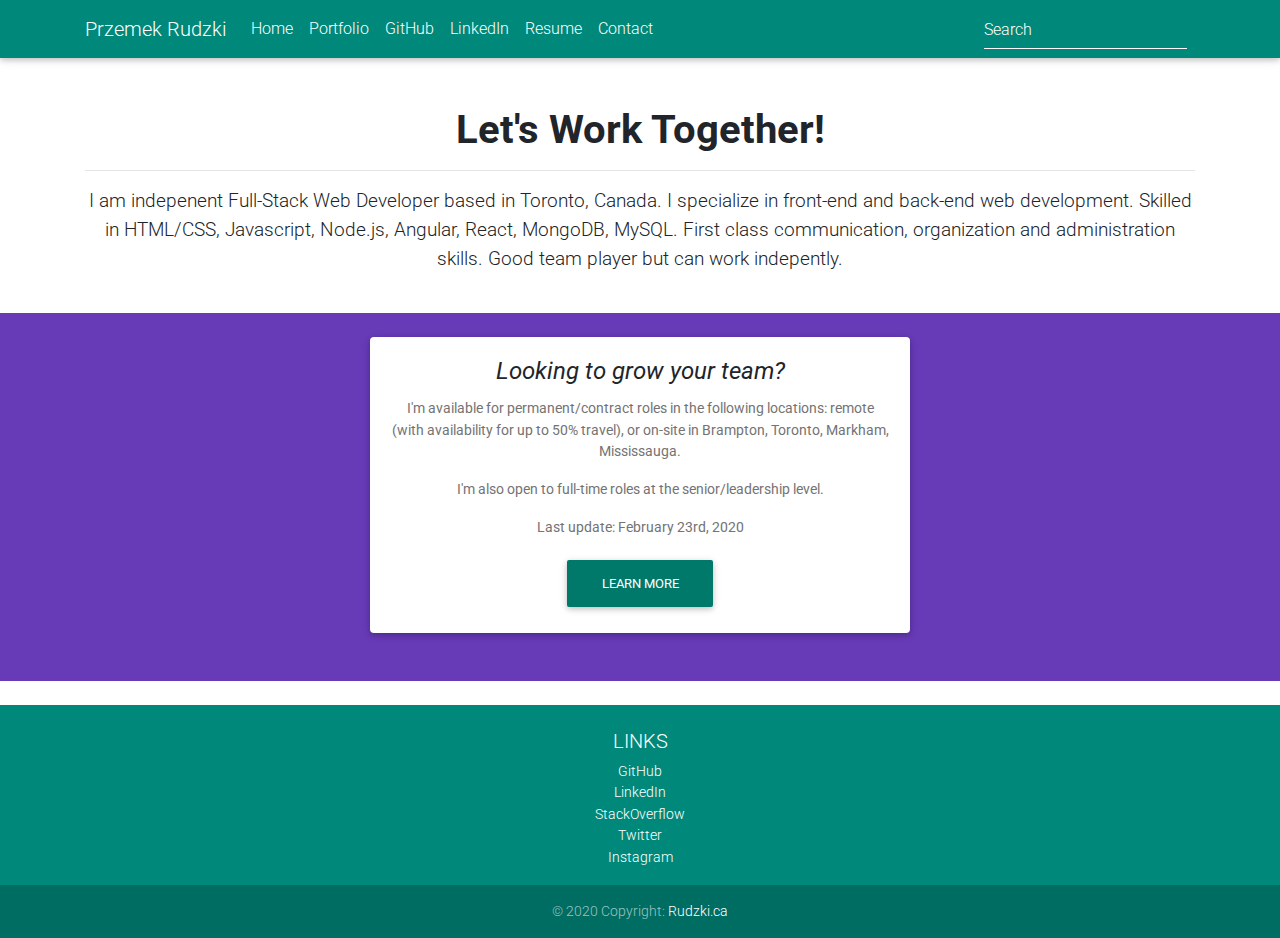
==== index.html @ a3b3c12f "mvp version" ====
<!DOCTYPE html>
<html lang="en">

<head>
  <meta charset="UTF-8">
  <meta name="viewport" content="width=device-width, initial-scale=1, shrink-to-fit=no">
  <meta http-equiv="x-ua-compatible" content="ie=edge">
  <title>Przemek Rudzki</title>

  <link rel="icon" href="./assets/favicon/favicon.ico" type="image/x-icon">
  <!-- Font Awesome -->
  <link rel="stylesheet" href="https://use.fontawesome.com/releases/v5.11.2/css/all.css">
  <!-- Google Fonts Roboto -->
  <link rel="stylesheet" href="https://fonts.googleapis.com/css?family=Roboto:300,400,500,700&display=swap">
  <!-- Bootstrap core CSS -->
  <link rel="stylesheet" href="css/bootstrap.min.css">
  <!-- Material Design Bootstrap -->
  <link rel="stylesheet" href="css/mdb.min.css">

</head>

<body>

  <!--Main Navigation-->
  <header>

    <!--Navbar-->
    <nav class="navbar navbar-expand-lg navbar-dark teal darken-1">

      <!-- Additional container -->
      <div class="container">

        <!-- Navbar brand -->
        <a class="navbar-brand" href="#">Przemek Rudzki</a>

        <!-- Collapse button -->
        <button class="navbar-toggler" type="button" data-toggle="collapse" data-target="#basicExampleNav"
          aria-controls="basicExampleNav" aria-expanded="false" aria-label="Toggle navigation">
          <span class="navbar-toggler-icon"></span>
        </button>

        <!-- Collapsible content -->
        <div class="collapse navbar-collapse" id="basicExampleNav">

          <!-- Links -->
          <ul class="navbar-nav mr-auto">
            <li class="nav-item">
              <a class="nav-link" href="index.html">Home
                <span class="sr-only">(current)</span>
              </a>
            </li>
            <li class="nav-item">
              <a class="nav-link" href="portfolio.html">Portfolio</a>
            </li>
            <li class="nav-item">
              <a class="nav-link" href="https://github.com/KiteRunner2" target="blank">GitHub</a>
            </li>
            <li class="nav-item">
              <a class="nav-link" href="https://www.linkedin.com/in/rudzki/" target="blank">LinkedIn</a>
            </li>
            <li class="nav-item">
              <a class="nav-link" href="#" target="">Resume</a>
            </li>
            <li class="nav-item">
              <a class="nav-link" href="contact.html">Contact</a>
            </li>
          </ul>
          <!-- Links -->

          <form class="form-inline">
            <div class="md-form my-0">
              <input class="form-control mr-sm-2" type="text" placeholder="Search" aria-label="Search">
            </div>
          </form>
        </div>
        <!-- Collapsible content -->

      </div>
      <!-- Additional container -->

    </nav>
    <!--/.Navbar-->

  </header>
  <!--Main Navigation-->

  <!--Main layout-->
  <main class="mt-5">

    <!--Main container-->



    <div class="container">

      <!--Grid row-->
      <div class="row">

        <!--Grid column-->
        <!-- <div class="col-md-7 mb-4">
  
            <div class="view overlay z-depth-1-half">
              <img src="" class="card-img-top" alt="">
              <div class="mask rgba-white-light"></div>
            </div>
  
          </div> -->
        <!--Grid column-->

        <!--Grid column-->
        <div class="col-md-12 mb-4 text-center">

          <h1 class="font-weight-bold">Let's Work Together!</h1>
          <hr>
          <p style="font-size: larger;">I am indepenent Full-Stack Web Developer based in Toronto, Canada. I specialize
            in front-end and back-end web development.
            Skilled in HTML/CSS, Javascript, Node.js, Angular, React, MongoDB, MySQL. First class communication,
            organization and administration skills. Good team player but can work indepently.</p>
          <!-- <a href="portfolio.html" class="btn btn-teal darken-1">Learn more</a> -->

        </div>
        <!--Grid column-->



      </div>
      <!--Grid row-->


      <!--Grid row-->


    </div>
    <!--Main container-->
    <header class="deep-purple ligthen-1">
      <div class="container">
        <div class="row">
          <div class="col-md-3">

          </div>
          <div class="col-md-6 py-4 text-center">
            <div class="card mb-4">
              <!--Card image-->
              <!-- <div class="view overlay">
                  <img src="./assets/img/mypic_small.jpg" class="card-img-top"
                    alt="">
                  <a href="#">
                    <div class="mask rgba-white-slight"></div>
                  </a>
                </div> -->
              <div class="card-body">
                <!--Title-->
                <h4 class="card-title font-italic">Looking to grow your team?</h4>
                <!--Text-->
                <p class="card-text">I'm available for permanent/contract roles in the following locations: remote (with
                  availability for up to 50% travel), or on-site in Brampton, Toronto, Markham, Mississauga.</p>

                <p class="card-text"> I'm also open to full-time roles at the senior/leadership level.</p>
                <p class="card-text">Last update: February 23rd, 2020</p>
                <a href="portfolio.html" class="btn btn-teal darken-1">Learn more</a>

              </div>
            </div>
          </div>
          <div class="col-md-3">

          </div>

        </div>

      </div>
    </header>

  </main>
  <!--Main layout-->

  <!-- Footer -->
  <footer class="page-footer font-small teal darken-1 pt-4 mt-4">

    <!-- Footer Links -->
    <div class="container text-center">

      <!-- Grid row -->
      <div class="row">
        <!-- Grid column -->
        <hr class="clearfix w-100 d-md-none pb-3">

        <!-- Grid column -->
        <div class="col-md-12 mb-md-0 mb-3">
          <!-- Links -->
          <h5 class="text-uppercase">Links</h5>

          <ul class="list-unstyled">
            <li>
              <a href="https://github.com/KiteRunner2" target="blank">GitHub</a>
            </li>
            <li>
              <a href="https://www.linkedin.com/in/rudzki/" target="blank">LinkedIn</a>
            </li>
            <li>
              <a href="https://stackoverflow.com/users/9341591/kiterunner" target="blank">StackOverflow</a>
            </li>
            <li>
              <a href="https://twitter.com/kiterunner_ca" target="blank">Twitter</a>
            </li>
            <li>
              <a href="https://www.instagram.com/kiterunner_ca/" target="blank">Instagram</a>
            </li>
          </ul>

        </div>
        <!-- Grid column -->
      </div>
      <!-- Grid row -->
    </div>
    <!-- Footer Links -->
    <!-- Copyright -->
    <div class="footer-copyright text-center py-3">© 2020 Copyright:
      <a href="https://rudzki.ca"> Rudzki.ca</a>
    </div>
    <!-- Copyright -->
  </footer>

  <!-- jQuery -->
  <script type="text/javascript" src="js/jquery.min.js"></script>
  <!-- Bootstrap tooltips -->
  <script type="text/javascript" src="js/popper.min.js"></script>
  <!-- Bootstrap core JavaScript -->
  <script type="text/javascript" src="js/bootstrap.min.js"></script>
  <!-- MDB core JavaScript -->
  <script type="text/javascript" src="js/mdb.min.js"></script>
  <!-- Your custom scripts (optional) -->
  <script type="text/javascript"></script>

</body>

</html>
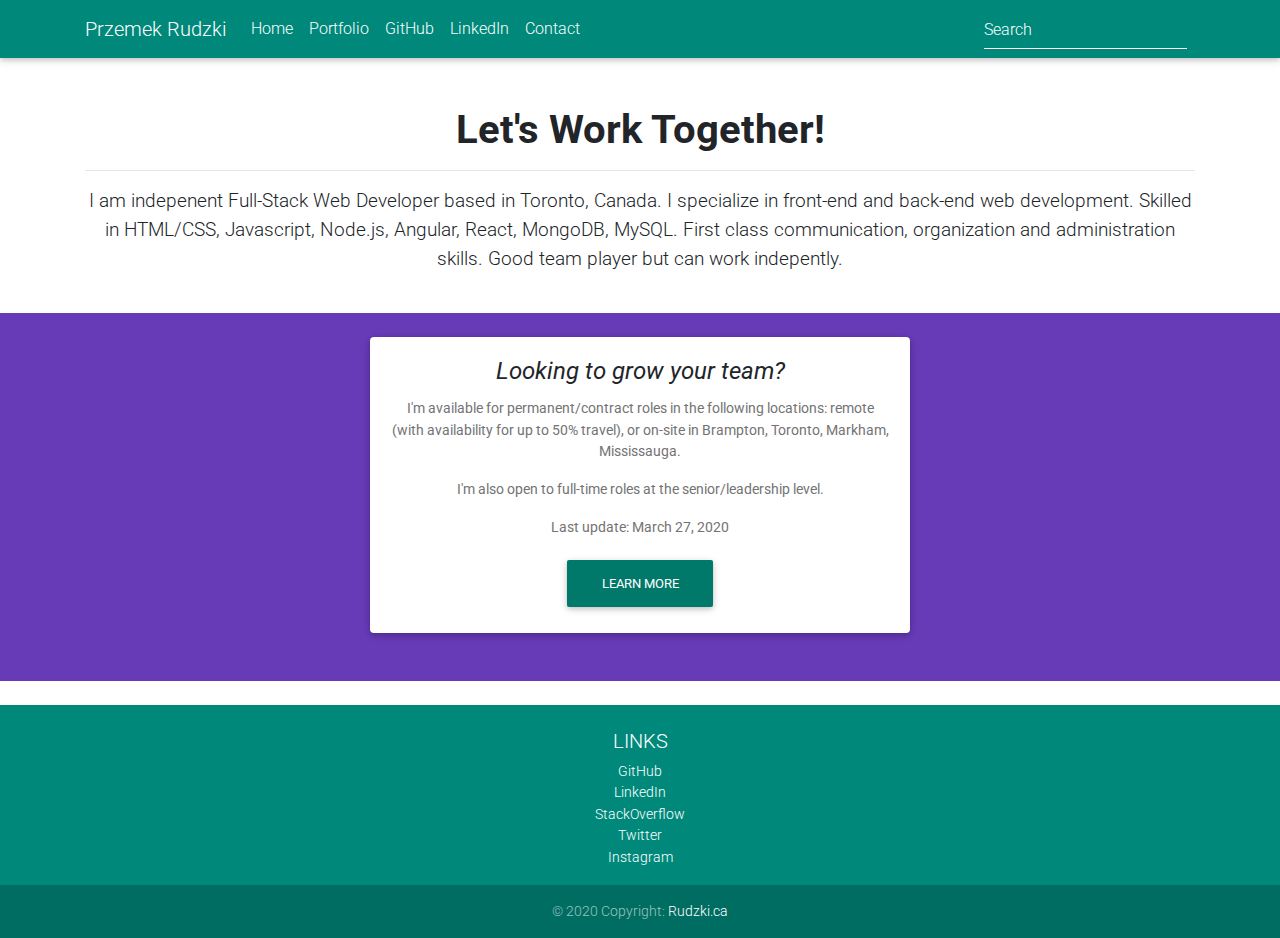
==== commit 44a39960: "contact form email is working now, added extra projects to portoflio, added some shadows on buttons," ====
--- a/index.html
+++ b/index.html
@@ -20,7 +20,104 @@
 </head>
 
 <body>
-
+  <div id="alertMessage"></div>
+  <!-- Modal -->
+  <div class="modal fade" id="contactModal" tabindex="-1" role="dialog" aria-labelledby="exampleModalCenterTitle"
+    aria-hidden="true">
+    <div class="modal-dialog modal-dialog-centered" role="document">
+      <div class="modal-content">
+
+        <!-- <div class="container my-5"> -->
+
+        <!-- <style>
+        .border-top {
+          border-top: 5px solid #218c74 !important;
+          border-top-left-radius: .25rem!important;
+            border-top-right-radius: .25rem!important;
+        }
+      </style> -->
+
+
+        <!--Section: Content-->
+        <section class="text-center dark-grey-text mb-5">
+          <div style="padding:1rem;">
+            <!-- <div class="card"> -->
+            <!-- <div class="card-body"> -->
+
+            <!-- Section heading -->
+            <h3 class="font-weight-bold my-4">Contact me</h3>
+            <!-- Section description -->
+
+
+            <!-- <form class="mb-4 mx-md-5" action="" onsubmit=""> -->
+
+            <div class="row">
+              <div class="col-md-6 mb-4">
+
+                <!-- Name -->
+                <input type="text" id="name" class="form-control" placeholder="Name">
+
+              </div>
+              <div class="col-md-6 mb-4">
+
+                <!-- Email -->
+                <input type="email" id="email" class="form-control" placeholder="Email">
+
+              </div>
+            </div>
+
+            <div class="row">
+              <div class="col-md-12 mb-4">
+
+                <!-- Subject -->
+                <input type="text" id="subject" class="form-control" placeholder="Subject">
+
+              </div>
+            </div>
+
+            <div class="row">
+              <div class="col-md-12">
+
+                <div class="form-group mb-4">
+                  <textarea class="form-control rounded" id="message" rows="3" placeholder="How can I help?"></textarea>
+                </div>
+
+                <div class="text-center">
+                  <button type="submit" onclick="submit();$('#contactModal').modal('hide')"
+                    class="btn btn-info btn-md btn-teal darken-1">Submit</button>
+                </div>
+
+              </div>
+            </div>
+
+            <!-- </form> -->
+
+            <!-- </div> -->
+            <!-- </div> -->
+          </div>
+        </section>
+        <!-- Section: Content -->
+
+        <!-- </div> -->
+
+
+        <!-- <div class="modal-header">
+        <h5 class="modal-title" id="exampleModalCenterTitle">Modal title</h5>
+        <button type="button" class="close" data-dismiss="modal" aria-label="Close">
+          <span aria-hidden="true">&times;</span>
+        </button>
+      </div>
+      <div class="modal-body">
+        ...
+      </div>
+      <div class="modal-footer">
+        <button type="button" class="btn btn-secondary" data-dismiss="modal">Close</button>
+        <button type="button" class="btn btn-primary">Save changes</button>
+      </div> -->
+      </div>
+    </div>
+  </div>
+  <!-- Modal -->
   <!--Main Navigation-->
   <header>
 
@@ -59,10 +156,10 @@
               <a class="nav-link" href="https://www.linkedin.com/in/rudzki/" target="blank">LinkedIn</a>
             </li>
             <li class="nav-item">
-              <a class="nav-link" href="#" target="">Resume</a>
-            </li>
-            <li class="nav-item">
-              <a class="nav-link" href="contact.html">Contact</a>
+              <!-- <a class="nav-link" href="#" target="">Resume</a> -->
+            </li>
+            <li class="nav-item">
+              <a class="nav-link" data-toggle="modal" data-target="#contactModal" href="#">Contact</a>
             </li>
           </ul>
           <!-- Links -->
@@ -156,7 +253,7 @@
                   availability for up to 50% travel), or on-site in Brampton, Toronto, Markham, Mississauga.</p>
 
                 <p class="card-text"> I'm also open to full-time roles at the senior/leadership level.</p>
-                <p class="card-text">Last update: February 23rd, 2020</p>
+                <p class="card-text">Last update: March 27, 2020</p>
                 <a href="portfolio.html" class="btn btn-teal darken-1">Learn more</a>
 
               </div>
@@ -230,7 +327,51 @@
   <!-- MDB core JavaScript -->
   <script type="text/javascript" src="js/mdb.min.js"></script>
   <!-- Your custom scripts (optional) -->
-  <script type="text/javascript"></script>
+  <script type="text/javascript">
+    function submit() {
+      let name = document.getElementById('name').value;
+      let email = document.getElementById('email').value;
+      let subject = document.getElementById('subject').value;
+      let message = document.getElementById('message').value;
+      let postData = {
+        name: name,
+        email: email,
+        subject: subject,
+        message: message
+      }
+      // console.log(postData);
+      $.post('/wyslijmail.php', postData).then(response => {
+        $('#name').val('');
+        $('#email').val('');
+        $('#subject').val('');
+        $('#message').val('');
+        if (response == 'ok') {
+          $('#alertMessage').html(`<div id="x1" class="alert alert-success alert-dismissible fade show" role="alert">
+Thank you! Your messsage has been sent!<button type="button" class="close" data-dismiss="alert" aria-label="Close">
+          <span aria-hidden="true">&times;</span>
+        </button>
+</div>`);
+          setTimeout(function () {
+            $('#x1').fadeOut(1000);
+          }, 2500);
+          return true;
+        }
+        else {
+          $('#alertMessage').html(`<div id="x1" class="alert alert-danger alert-dismissible fade show" role="alert">
+            There was a problem sending your message. Please try again later.<button type="button" class="close" data-dismiss="alert" aria-label="Close">
+          <span aria-hidden="true">&times;</span>
+        </button>
+</div>`);
+          setTimeout(function () {
+            $('#x1').fadeOut(1000);
+          }, 2500);
+          return true;
+        }
+      });
+    };
+
+
+  </script>
 
 </body>
 
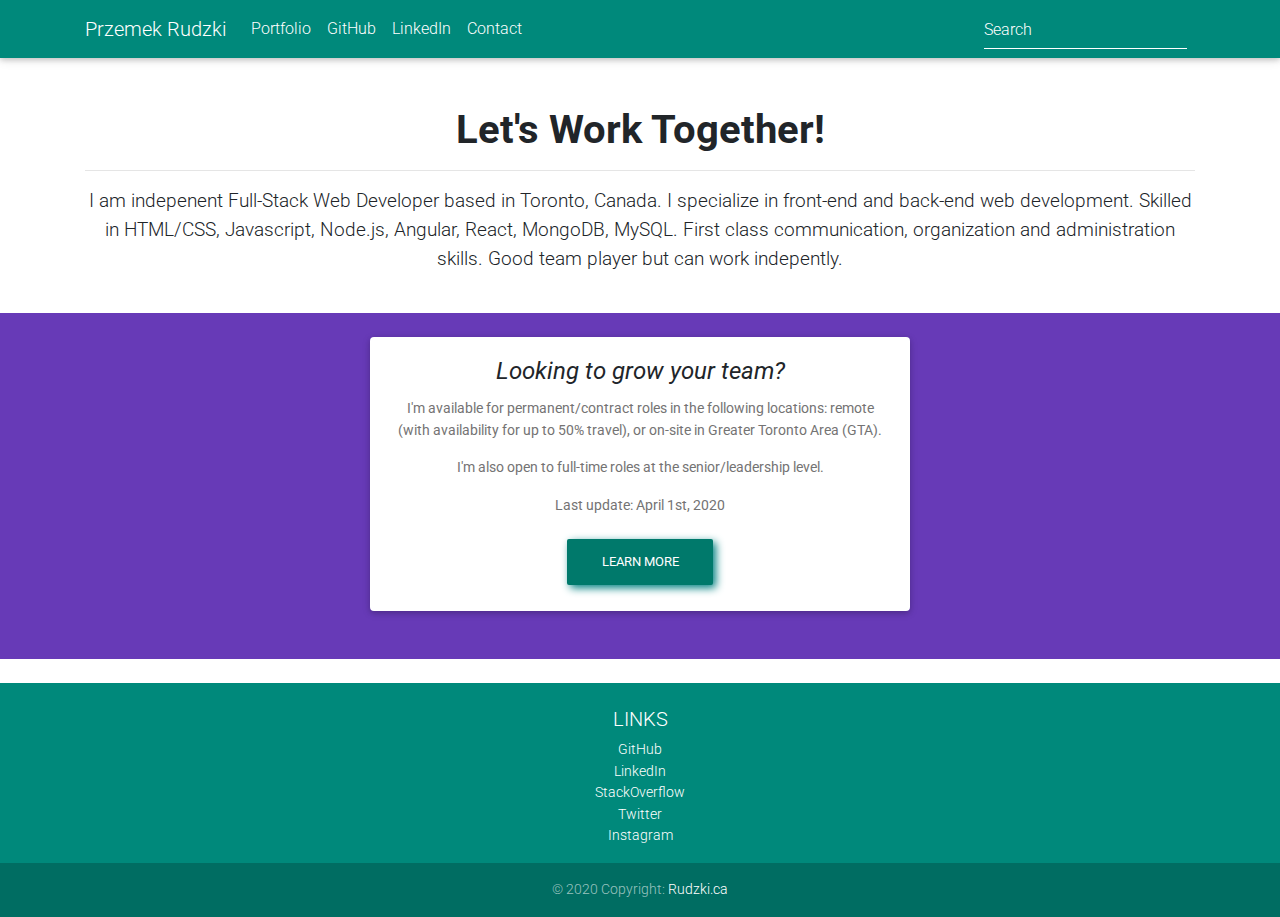
==== commit 3ed02aec: "updates to styling" ====
--- a/index.html
+++ b/index.html
@@ -5,6 +5,7 @@
   <meta charset="UTF-8">
   <meta name="viewport" content="width=device-width, initial-scale=1, shrink-to-fit=no">
   <meta http-equiv="x-ua-compatible" content="ie=edge">
+  <meta name="description" content="Professional web development services.">
   <title>Przemek Rudzki</title>
 
   <link rel="icon" href="./assets/favicon/favicon.ico" type="image/x-icon">
@@ -22,98 +23,67 @@
 <body>
   <div id="alertMessage"></div>
   <!-- Modal -->
-  <div class="modal fade" id="contactModal" tabindex="-1" role="dialog" aria-labelledby="exampleModalCenterTitle"
-    aria-hidden="true">
-    <div class="modal-dialog modal-dialog-centered" role="document">
-      <div class="modal-content">
-
-        <!-- <div class="container my-5"> -->
-
-        <!-- <style>
-        .border-top {
-          border-top: 5px solid #218c74 !important;
-          border-top-left-radius: .25rem!important;
-            border-top-right-radius: .25rem!important;
-        }
-      </style> -->
-
-
-        <!--Section: Content-->
-        <section class="text-center dark-grey-text mb-5">
-          <div style="padding:1rem;">
-            <!-- <div class="card"> -->
-            <!-- <div class="card-body"> -->
-
-            <!-- Section heading -->
-            <h3 class="font-weight-bold my-4">Contact me</h3>
-            <!-- Section description -->
-
-
-            <!-- <form class="mb-4 mx-md-5" action="" onsubmit=""> -->
-
-            <div class="row">
-              <div class="col-md-6 mb-4">
-
-                <!-- Name -->
-                <input type="text" id="name" class="form-control" placeholder="Name">
-
+  <div class="container">
+    <div class="modal fade" id="contactModal" tabindex="-1" role="dialog" aria-labelledby="exampleModalCenterTitle"
+      aria-hidden="true">
+      <div class="modal-dialog modal-dialog-centered container" role="document">
+        <div class="modal-content">
+
+          <!--Section: Content-->
+          <section class="text-center dark-grey-text mb-5">
+            <div style="padding:1rem;">
+              <!-- <div class="card"> -->
+              <!-- <div class="card-body"> -->
+
+              <!-- Section heading -->
+              <h3 class="font-weight-bold my-4">Contact me</h3>
+
+              <div class="row">
+                <div class="col-md-6 mb-4">
+
+                  <!-- Name -->
+                  <input type="text" id="name" class="form-control" placeholder="Your name">
+
+                </div>
+                <div class="col-md-6 mb-4">
+
+                  <!-- Email -->
+                  <input type="email" id="email" class="form-control" placeholder="Your email">
+
+                </div>
               </div>
-              <div class="col-md-6 mb-4">
-
-                <!-- Email -->
-                <input type="email" id="email" class="form-control" placeholder="Email">
-
+
+              <div class="row">
+                <div class="col-md-12 mb-4">
+
+                  <!-- Subject -->
+                  <input type="text" id="subject" class="form-control" placeholder="Subject">
+
+                </div>
               </div>
+
+              <div class="row">
+                <div class="col-md-12">
+
+                  <div class="form-group mb-4">
+                    <textarea class="form-control rounded" id="message" rows="3" placeholder="Your message"></textarea>
+                  </div>
+
+                  <div class="text-center">
+                    <button type="submit" onclick="submit();$('#contactModal').modal('hide')"
+                      class="btn btn-info btn-md btn-teal darken-1" style="box-shadow: 3px 3px 8px teal">Submit</button>
+                  </div>
+
+                </div>
+              </div>
+
+              <!-- </form> -->
+
+              <!-- </div> -->
+              <!-- </div> -->
             </div>
-
-            <div class="row">
-              <div class="col-md-12 mb-4">
-
-                <!-- Subject -->
-                <input type="text" id="subject" class="form-control" placeholder="Subject">
-
-              </div>
-            </div>
-
-            <div class="row">
-              <div class="col-md-12">
-
-                <div class="form-group mb-4">
-                  <textarea class="form-control rounded" id="message" rows="3" placeholder="How can I help?"></textarea>
-                </div>
-
-                <div class="text-center">
-                  <button type="submit" onclick="submit();$('#contactModal').modal('hide')"
-                    class="btn btn-info btn-md btn-teal darken-1">Submit</button>
-                </div>
-
-              </div>
-            </div>
-
-            <!-- </form> -->
-
-            <!-- </div> -->
-            <!-- </div> -->
-          </div>
-        </section>
-        <!-- Section: Content -->
-
-        <!-- </div> -->
-
-
-        <!-- <div class="modal-header">
-        <h5 class="modal-title" id="exampleModalCenterTitle">Modal title</h5>
-        <button type="button" class="close" data-dismiss="modal" aria-label="Close">
-          <span aria-hidden="true">&times;</span>
-        </button>
-      </div>
-      <div class="modal-body">
-        ...
-      </div>
-      <div class="modal-footer">
-        <button type="button" class="btn btn-secondary" data-dismiss="modal">Close</button>
-        <button type="button" class="btn btn-primary">Save changes</button>
-      </div> -->
+          </section>
+        </div>
       </div>
     </div>
   </div>
@@ -128,7 +98,7 @@
       <div class="container">
 
         <!-- Navbar brand -->
-        <a class="navbar-brand" href="#">Przemek Rudzki</a>
+        <a class="navbar-brand" href="index.html">Przemek Rudzki</a>
 
         <!-- Collapse button -->
         <button class="navbar-toggler" type="button" data-toggle="collapse" data-target="#basicExampleNav"
@@ -141,11 +111,11 @@
 
           <!-- Links -->
           <ul class="navbar-nav mr-auto">
-            <li class="nav-item">
+            <!-- <li class="nav-item">
               <a class="nav-link" href="index.html">Home
                 <span class="sr-only">(current)</span>
               </a>
-            </li>
+            </li> -->
             <li class="nav-item">
               <a class="nav-link" href="portfolio.html">Portfolio</a>
             </li>
@@ -250,11 +220,12 @@
                 <h4 class="card-title font-italic">Looking to grow your team?</h4>
                 <!--Text-->
                 <p class="card-text">I'm available for permanent/contract roles in the following locations: remote (with
-                  availability for up to 50% travel), or on-site in Brampton, Toronto, Markham, Mississauga.</p>
+                  availability for up to 50% travel), or on-site in Greater Toronto Area (GTA).</p>
 
                 <p class="card-text"> I'm also open to full-time roles at the senior/leadership level.</p>
-                <p class="card-text">Last update: March 27, 2020</p>
-                <a href="portfolio.html" class="btn btn-teal darken-1">Learn more</a>
+                <p class="card-text">Last update: April 1st, 2020</p>
+                <a href="portfolio.html" class="btn btn-teal darken-1" style="box-shadow: 3px 3px 8px teal">Learn
+                  more</a>
 
               </div>
             </div>
